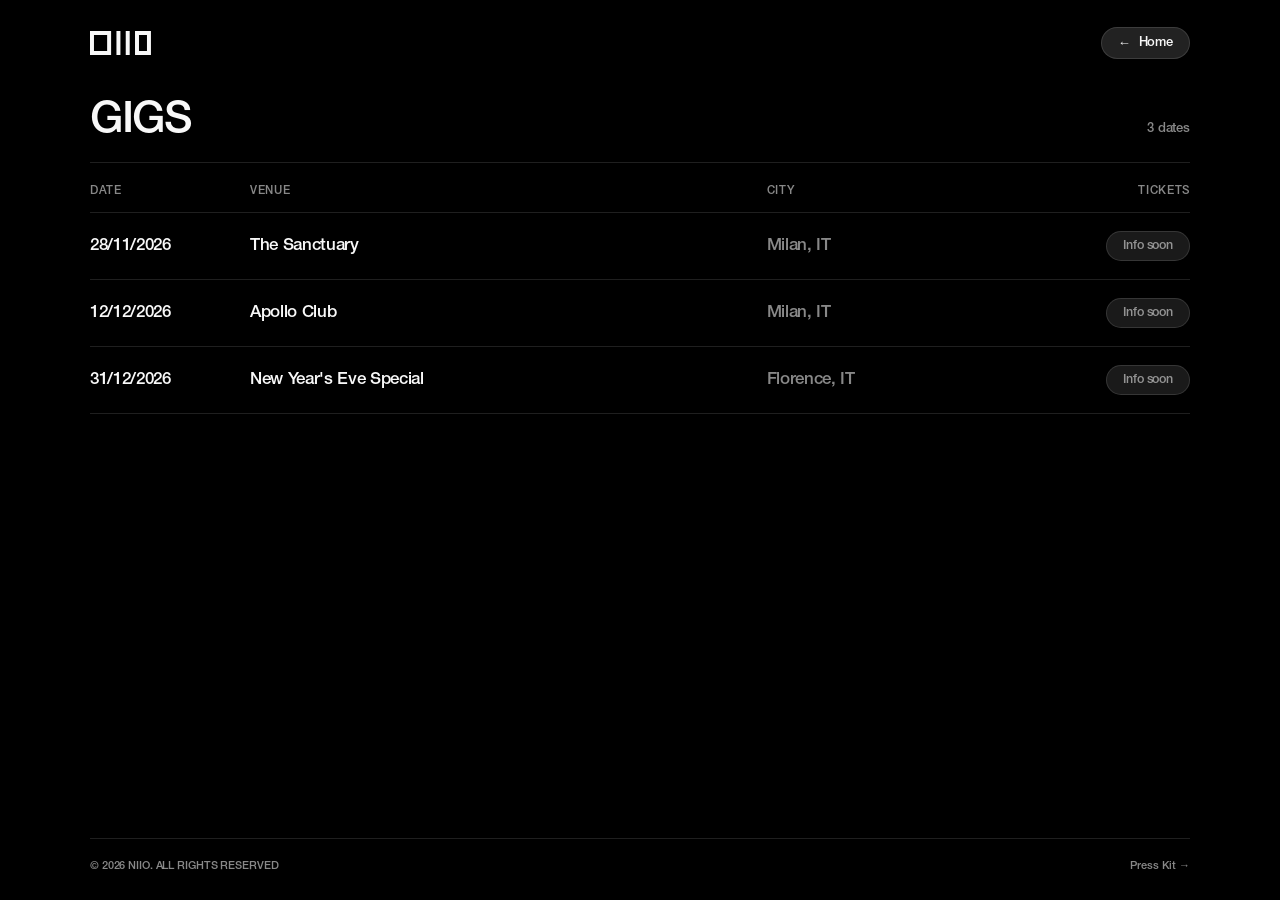
==== gigs.html @ 63a2845b "Add Pawsa-inspired landing page, Gigs table, and Contacts drawer" ====
<!DOCTYPE html>
<html lang="en">
<head>
  <meta charset="UTF-8">
  <meta name="viewport" content="width=device-width, initial-scale=1.0, viewport-fit=cover">
  <title>GIGS — NIIO</title>
  <meta name="description" content="NIIO upcoming tour dates, gigs, and club appearances across Milan, Europe and international dancefloors.">
  <link rel="icon" type="image/svg+xml" href="data:image/svg+xml,%3Csvg xmlns='http://www.w3.org/2000/svg' viewBox='0 0 226.1 574.14'%3E%3Cpath fill='%23000' d='M0 0h226.1v574.14H0z'/%3E%3Cpath fill='%23fff' d='M39.69 494.39V79.75h146.72v414.64H39.69zm37.38-37.38h71.96V117.13H77.07v339.88z'/%3E%3C/svg%3E">
  <style>
    @font-face {
      font-family: 'Helvetica Neue Custom';
      src: url('./Helvetica-Neue-65-Medium.ttf') format('truetype');
      font-weight: 500 600;
      font-style: normal;
      font-display: swap;
    }

    :root {
      --bg: #000000;
      --text: #f8f8f8;
      --muted: rgba(248, 248, 248, 0.55);
      --border: rgba(255, 255, 255, 0.12);
      --hover-bg: rgba(255, 255, 255, 0.06);
      --pill-bg: rgba(68, 68, 68, 0.5);
      --pad: clamp(18px, 4vw, 48px);
    }

    * {
      box-sizing: border-box;
      margin: 0;
      padding: 0;
    }

    html, body {
      background: var(--bg);
      color: var(--text);
      font-family: 'Helvetica Neue Custom', -apple-system, BlinkMacSystemFont, "Segoe UI", Roboto, sans-serif;
      min-height: 100vh;
      min-height: 100svh;
      -webkit-font-smoothing: antialiased;
      -moz-osx-font-smoothing: grayscale;
    }

    body {
      display: flex;
      flex-direction: column;
      justify-content: space-between;
      padding: clamp(20px, 3vh, 36px) var(--pad) clamp(20px, 3vh, 32px);
    }

    /* Top Bar */
    header {
      display: flex;
      justify-content: space-between;
      align-items: center;
      width: 100%;
      max-width: 1100px;
      margin: 0 auto 36px;
    }

    .brand-link {
      display: inline-flex;
      align-items: center;
      text-decoration: none;
      color: var(--text);
      transition: opacity 0.2s;
    }

    .brand-link:hover {
      opacity: 0.7;
    }

    .logo-h {
      height: 24px;
      width: auto;
      fill: currentColor;
      display: block;
    }

    .back-btn {
      display: inline-flex;
      align-items: center;
      gap: 8px;
      text-decoration: none;
      color: var(--text);
      font-size: 13px;
      font-weight: 500;
      letter-spacing: -0.01em;
      padding: 7px 16px;
      border-radius: 20px;
      background: var(--pill-bg);
      backdrop-filter: blur(8px);
      -webkit-backdrop-filter: blur(8px);
      border: 1px solid var(--border);
      transition: all 0.2s ease;
    }

    .back-btn:hover {
      background: rgba(255, 255, 255, 0.2);
      border-color: rgba(255, 255, 255, 0.3);
    }

    /* Main Container */
    main {
      width: 100%;
      max-width: 1100px;
      margin: 0 auto;
      flex: 1;
    }

    .title-row {
      display: flex;
      align-items: baseline;
      justify-content: space-between;
      border-bottom: 1px solid var(--border);
      padding-bottom: 16px;
      margin-bottom: 8px;
    }

    h1 {
      font-size: clamp(28px, 4vw, 44px);
      font-weight: 500;
      letter-spacing: -0.03em;
      text-transform: uppercase;
    }

    .gig-count {
      font-size: 13px;
      color: var(--muted);
      letter-spacing: -0.01em;
    }

    /* Table Styles */
    .gigs-table {
      width: 100%;
      border-collapse: collapse;
      margin-top: 8px;
    }

    .gigs-table thead th {
      text-align: left;
      font-size: 11.5px;
      font-weight: 500;
      letter-spacing: 0.06em;
      text-transform: uppercase;
      color: var(--muted);
      padding: 14px 16px 14px 0;
      border-bottom: 1px solid var(--border);
    }

    .gigs-table thead th.th-tickets {
      text-align: right;
      padding-right: 0;
    }

    .gig-row {
      border-bottom: 1px solid var(--border);
      transition: background-color 0.15s ease;
    }

    .gig-row:hover {
      background-color: var(--hover-bg);
    }

    .gig-cell {
      padding: 18px 16px 18px 0;
      font-size: clamp(14px, 1.35vw, 17px);
      letter-spacing: -0.02em;
      vertical-align: middle;
    }

    .gig-date {
      font-weight: 600;
      white-space: nowrap;
      width: 160px;
    }

    .gig-venue {
      font-weight: 500;
    }

    .gig-city {
      color: var(--muted);
      font-weight: 400;
    }

    .gig-actions {
      text-align: right;
      padding-right: 0;
      white-space: nowrap;
      width: 140px;
    }

    .ticket-btn {
      display: inline-flex;
      align-items: center;
      justify-content: center;
      gap: 6px;
      background: var(--text);
      color: #000;
      text-decoration: none;
      font-size: 12.5px;
      font-weight: 600;
      letter-spacing: -0.01em;
      padding: 7px 16px;
      border-radius: 20px;
      transition: all 0.2s ease;
    }

    .ticket-btn:hover {
      background: #ffffff;
      transform: translateY(-1px);
    }

    .ticket-btn.disabled {
      background: rgba(255, 255, 255, 0.1);
      color: var(--muted);
      pointer-events: none;
      border: 1px solid var(--border);
    }

    .ticket-btn.sold-out {
      background: transparent;
      color: #ff5555;
      border: 1px solid rgba(255, 85, 85, 0.4);
      pointer-events: none;
    }

    /* Empty state */
    .empty-state {
      padding: 64px 0;
      text-align: center;
      color: var(--muted);
      font-size: 16px;
      letter-spacing: -0.02em;
    }

    /* Footer */
    footer {
      width: 100%;
      max-width: 1100px;
      margin: 48px auto 0;
      padding-top: 20px;
      border-top: 1px solid var(--border);
      display: flex;
      justify-content: space-between;
      align-items: center;
      font-size: 11px;
      color: var(--muted);
      letter-spacing: -0.01em;
    }

    footer a {
      color: var(--muted);
      text-decoration: none;
      transition: color 0.2s;
    }

    footer a:hover {
      color: var(--text);
    }

    /* Mobile Responsive */
    @media (max-width: 680px) {
      .gigs-table thead {
        display: none;
      }

      .gigs-table, .gigs-table tbody, .gig-row {
        display: block;
        width: 100%;
      }

      .gig-row {
        padding: 16px 0;
      }

      .gig-cell {
        display: block;
        padding: 4px 0;
        width: 100%;
      }

      .gig-date {
        font-size: 13px;
        color: var(--muted);
        text-transform: uppercase;
        letter-spacing: 0.04em;
        margin-bottom: 2px;
      }

      .gig-venue {
        font-size: 17px;
        font-weight: 600;
        margin-bottom: 2px;
      }

      .gig-city {
        font-size: 14px;
        margin-bottom: 12px;
      }

      .gig-actions {
        text-align: left;
        padding-top: 4px;
        width: 100%;
      }

      .ticket-btn {
        width: 100%;
        padding: 9px 0;
      }

      footer {
        flex-direction: column;
        gap: 8px;
        text-align: center;
      }
    }
  </style>
</head>
<body>

  <!-- SVG Symbols Definition -->
  <svg xmlns="http://www.w3.org/2000/svg" style="display:none">
    <symbol id="h" viewBox="0 0 574.14 226.1">
      <path fill-rule="evenodd" d="M198.81 226.1V0H0v226.1h198.81zM37.38 37.38h124.05v151.34H37.38V37.38zM249.25 0h37.38v226.1h-37.38V0zm87.49 0h37.39v226.1h-37.39V0zm87.4 226.1V0h150v226.1H424.14zM461.52 37.38h75.24v151.34h-75.24V37.38z"/>
    </symbol>
  </svg>

  <header>
    <a href="index.html" class="brand-link" title="NIIO — Home">
      <svg class="logo-h" viewBox="0 0 574.14 226.1" role="img" aria-label="NIIO Logo">
        <use href="#h"/>
      </svg>
    </a>
    <a href="index.html" class="back-btn" title="Return to Home">
      <span>←</span>
      <span>Home</span>
    </a>
  </header>

  <main>
    <div class="title-row">
      <h1>Gigs</h1>
      <span class="gig-count" id="gig-count">Upcoming Dates</span>
    </div>

    <table class="gigs-table" id="gigs-table" aria-label="NIIO Upcoming Gigs">
      <thead>
        <tr>
          <th>Date</th>
          <th>Venue</th>
          <th>City</th>
          <th class="th-tickets">Tickets</th>
        </tr>
      </thead>
      <tbody id="gigs-body">
        <!-- Rendered dynamically from gigs-data.js -->
      </tbody>
    </table>

    <div class="empty-state" id="empty-state" style="display: none;">
      No upcoming tour dates announced yet.<br>Check back soon or follow on <a href="https://www.instagram.com/niio_ofc/" target="_blank" rel="noopener noreferrer" style="color: var(--text); text-decoration: underline;">Instagram</a> for announcements.
    </div>
  </main>

  <footer>
    <span>&copy; <span id="year">2026</span> NIIO. ALL RIGHTS RESERVED</span>
    <a href="press-kit.html">Press Kit &rarr;</a>
  </footer>

  <!-- Load editable dates list -->
  <script src="gigs-data.js"></script>
  <script>
    (function() {
      // Dynamic year
      document.getElementById('year').textContent = new Date().getFullYear();

      const gigs = window.NIIO_GIGS || [];
      const tbody = document.getElementById('gigs-body');
      const emptyState = document.getElementById('empty-state');
      const table = document.getElementById('gigs-table');
      const countEl = document.getElementById('gig-count');

      if (!gigs || gigs.length === 0) {
        table.style.display = 'none';
        emptyState.style.display = 'block';
        countEl.textContent = '0 dates';
        return;
      }

      countEl.textContent = gigs.length === 1 ? '1 date' : gigs.length + ' dates';

      gigs.forEach(function(gig) {
        var tr = document.createElement('tr');
        tr.className = 'gig-row';

        var status = (gig.status || 'Tickets').trim();
        var hasValidUrl = gig.ticketUrl && gig.ticketUrl !== '#' && gig.ticketUrl.trim() !== '';

        var btnClass = 'ticket-btn';
        var btnHref = hasValidUrl ? gig.ticketUrl : '#';
        var btnAttr = hasValidUrl ? 'target="_blank" rel="noopener noreferrer"' : '';

        if (status.toLowerCase() === 'sold out' || status.toLowerCase() === 'sold-out') {
          btnClass += ' sold-out';
        } else if (!hasValidUrl && status.toLowerCase() === 'tickets') {
          btnClass += ' disabled';
          status = 'Info soon';
        }

        tr.innerHTML = 
          '<td class="gig-cell gig-date">' + (gig.date || '') + '</td>' +
          '<td class="gig-cell gig-venue">' + (gig.venue || '') + '</td>' +
          '<td class="gig-cell gig-city">' + (gig.city || '') + '</td>' +
          '<td class="gig-cell gig-actions">' +
            '<a class="' + btnClass + '" href="' + btnHref + '" ' + btnAttr + '>' +
              '<span>' + status + '</span>' +
              (hasValidUrl ? '<svg width="10" height="10" viewBox="0 0 10 10" fill="none" xmlns="http://www.w3.org/2000/svg"><path d="M1 9L9 1M9 1H3M9 1V7" stroke="currentColor" stroke-width="1.5" stroke-linecap="round" stroke-linejoin="round"/></svg>' : '') +
            '</a>' +
          '</td>';

        tbody.appendChild(tr);
      });
    })();
  </script>
</body>
</html>
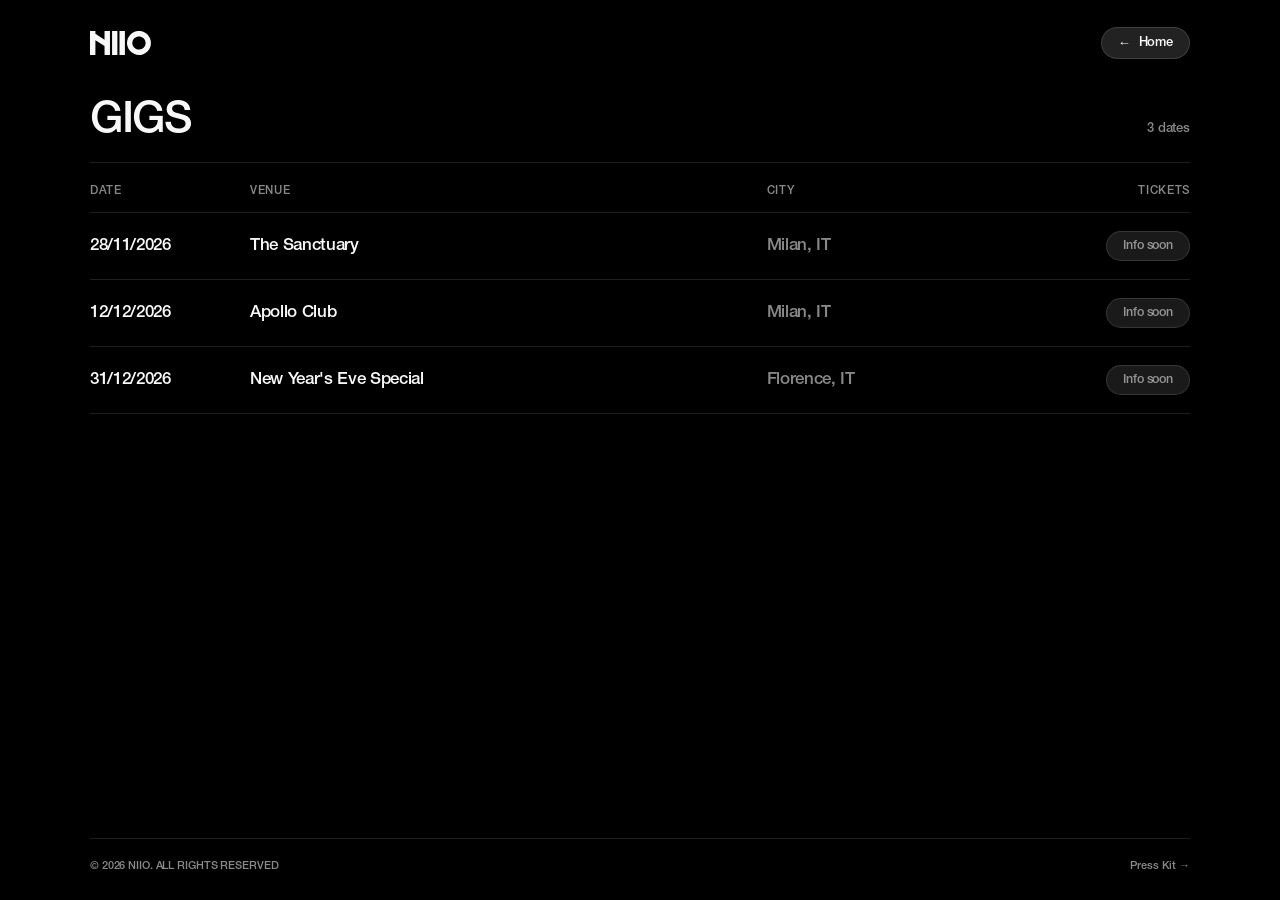
==== commit 49b726fe: "Restore official NIIO vector logo geometry from Risorsa 1NIIO.svg" ====
--- a/gigs.html
+++ b/gigs.html
@@ -5,7 +5,9 @@
   <meta name="viewport" content="width=device-width, initial-scale=1.0, viewport-fit=cover">
   <title>GIGS — NIIO</title>
   <meta name="description" content="NIIO upcoming tour dates, gigs, and club appearances across Milan, Europe and international dancefloors.">
-  <link rel="icon" type="image/svg+xml" href="data:image/svg+xml,%3Csvg xmlns='http://www.w3.org/2000/svg' viewBox='0 0 226.1 574.14'%3E%3Cpath fill='%23000' d='M0 0h226.1v574.14H0z'/%3E%3Cpath fill='%23fff' d='M39.69 494.39V79.75h146.72v414.64H39.69zm37.38-37.38h71.96V117.13H77.07v339.88z'/%3E%3C/svg%3E">
+  <link rel="icon" type="image/svg+xml" href="./assets/favicon.svg">
+  <link rel="icon" type="image/png" sizes="32x32" href="./assets/favicon-32x32.png">
+  <link rel="apple-touch-icon" sizes="180x180" href="./assets/apple-touch-icon.png">
   <style>
     @font-face {
       font-family: 'Helvetica Neue Custom';
@@ -321,10 +323,13 @@
 </head>
 <body>
 
-  <!-- SVG Symbols Definition -->
+  <!-- SVG Symbols Definition (Official NIIO Vector Brand Logo) -->
   <svg xmlns="http://www.w3.org/2000/svg" style="display:none">
     <symbol id="h" viewBox="0 0 574.14 226.1">
-      <path fill-rule="evenodd" d="M198.81 226.1V0H0v226.1h198.81zM37.38 37.38h124.05v151.34H37.38V37.38zM249.25 0h37.38v226.1h-37.38V0zm87.49 0h37.39v226.1h-37.39V0zm87.4 226.1V0h150v226.1H424.14zM461.52 37.38h75.24v151.34h-75.24V37.38z"/>
+      <polygon points="188.01 225.74 137.03 225.99 137.02 142.48 51.03 86.85 50.97 226.1 .01 225.93 0 .32 50.85 .07 51.11 26.87 136.92 82.31 137.12 .03 188.01 .03 188.01 225.74"/>
+      <path d="M468.45,225.58c-59.24,4.14-112.16-39.9-119.01-99.81-4.25-37.2,9.56-71.94,37.32-97.03,17.83-16.12,40.16-25.4,64.22-27.97l20.81.03c41.81,3.93,77.14,30.82,92.88,67.15,17.77,41.03,9.97,87.23-18.76,119.64-20.21,22.79-47.11,35.87-77.46,37.99ZM413.91,153.51c13.57,15.68,31.82,22.95,52.27,21.62,32.81-2.14,58.02-30.05,57.72-62.57-.29-32.02-25.2-59.48-57.72-61.52-17.18-1.08-32.72,3.79-45.41,14.7-26.01,22.37-29.61,61.49-6.86,87.77Z"/>
+      <polygon points="329.03 225.86 278 226.09 278.01 .12 328.97 0 329.03 225.86"/>
+      <polygon points="258.01 225.96 208 226.06 208 .03 258.01 .03 258.01 225.96"/>
     </symbol>
   </svg>
 
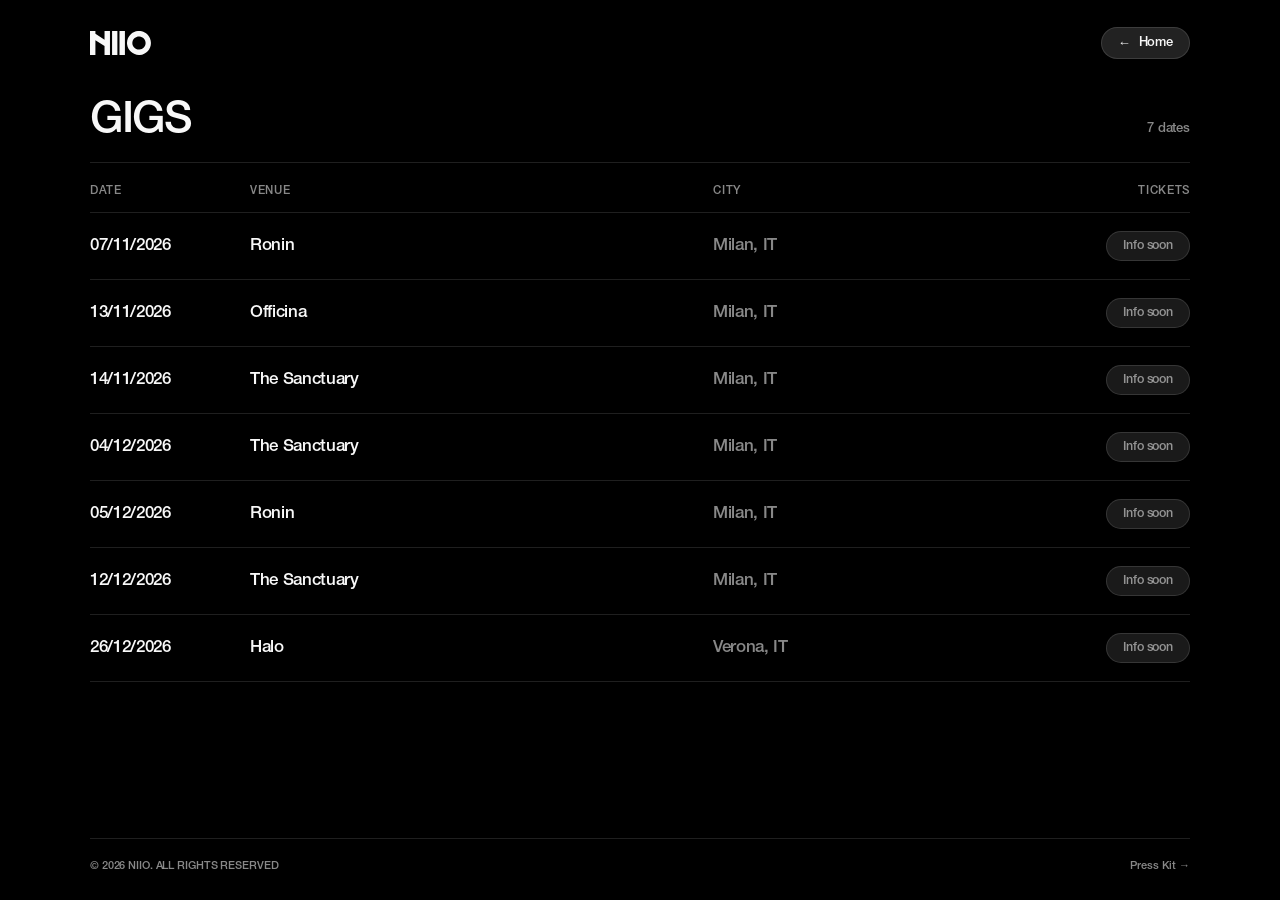
==== commit d74d8f32: "Fix solid black favicon bug: generate crisp NIIO logo PNGs, adaptive SVG, favicon.ico and bust cache" ====
--- a/gigs.html
+++ b/gigs.html
@@ -4,10 +4,18 @@
   <meta charset="UTF-8">
   <meta name="viewport" content="width=device-width, initial-scale=1.0, viewport-fit=cover">
   <title>GIGS — NIIO</title>
-  <meta name="description" content="NIIO upcoming tour dates, gigs, and club appearances across Milan, Europe and international dancefloors.">
-  <link rel="icon" type="image/svg+xml" href="./assets/favicon.svg">
-  <link rel="icon" type="image/png" sizes="32x32" href="./assets/favicon-32x32.png">
-  <link rel="apple-touch-icon" sizes="180x180" href="./assets/apple-touch-icon.png">
+  <meta name="description" content="NIIO — DJ &amp; Music Producer based in Milan. Official gigs, releases, and bookings.">
+  <meta property="og:title" content="GIGS — NIIO">
+  <meta property="og:description" content="NIIO — DJ &amp; Music Producer based in Milan. Official gigs, releases, and bookings.">
+  <meta property="og:image" content="https://virgitaramasco.github.io/niio/assets/preview.jpg?v=3">
+  <meta property="og:type" content="website">
+  <meta name="twitter:card" content="summary_large_image">
+  <meta name="twitter:image" content="https://virgitaramasco.github.io/niio/assets/preview.jpg?v=3">
+  <link rel="icon" type="image/svg+xml" href="./assets/favicon.svg?v=2">
+  <link rel="icon" type="image/png" sizes="32x32" href="./assets/favicon-32x32.png?v=2">
+  <link rel="icon" type="image/png" sizes="16x16" href="./assets/favicon-16x16.png?v=2">
+  <link rel="apple-touch-icon" sizes="180x180" href="./assets/apple-touch-icon.png?v=2">
+  <link rel="shortcut icon" href="./favicon.ico?v=2">
   <style>
     @font-face {
       font-family: 'Helvetica Neue Custom';
@@ -372,7 +380,7 @@
 
   <footer>
     <span>&copy; <span id="year">2026</span> NIIO. ALL RIGHTS RESERVED</span>
-    <a href="press-kit.html">Press Kit &rarr;</a>
+    <a href="./assets/NIIO-PRESSKIT.pdf" target="_blank" rel="noopener noreferrer">Press Kit &rarr;</a>
   </footer>
 
   <!-- Load editable dates list -->
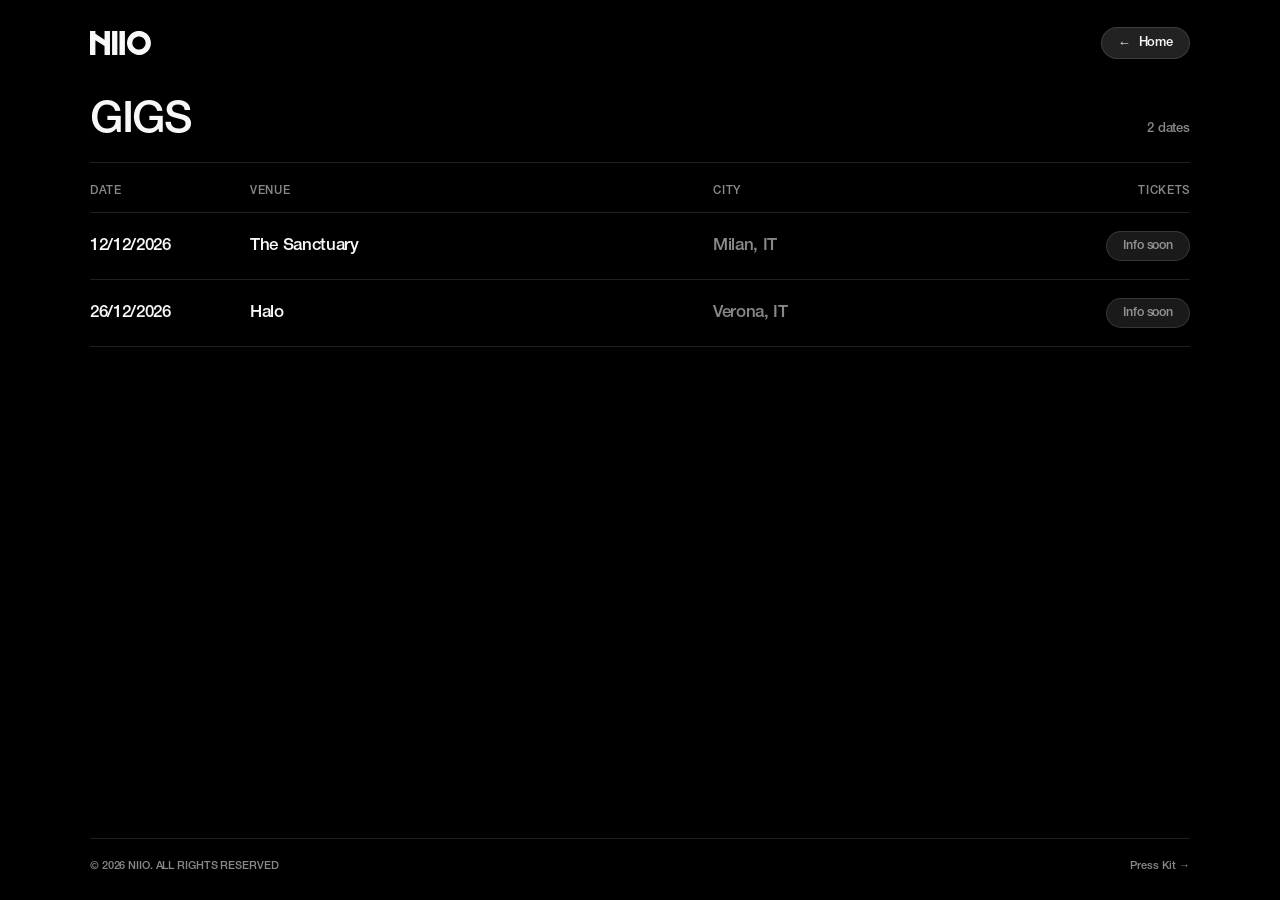
==== commit de378187: "Remove past gigs and add automatic expiration filter for upcoming dates" ====
--- a/gigs.html
+++ b/gigs.html
@@ -390,7 +390,23 @@
       // Dynamic year
       document.getElementById('year').textContent = new Date().getFullYear();
 
-      const gigs = window.NIIO_GIGS || [];
+      function isPastDate(dateStr) {
+        if (!dateStr) return false;
+        var parts = dateStr.split('/');
+        if (parts.length === 3) {
+          var day = parseInt(parts[0], 10);
+          var month = parseInt(parts[1], 10) - 1;
+          var year = parseInt(parts[2], 10);
+          var eventEnd = new Date(year, month, day, 23, 59, 59);
+          return eventEnd < new Date();
+        }
+        return false;
+      }
+
+      const rawGigs = window.NIIO_GIGS || [];
+      const gigs = rawGigs.filter(function(g) {
+        return !isPastDate(g.date);
+      });
       const tbody = document.getElementById('gigs-body');
       const emptyState = document.getElementById('empty-state');
       const table = document.getElementById('gigs-table');
